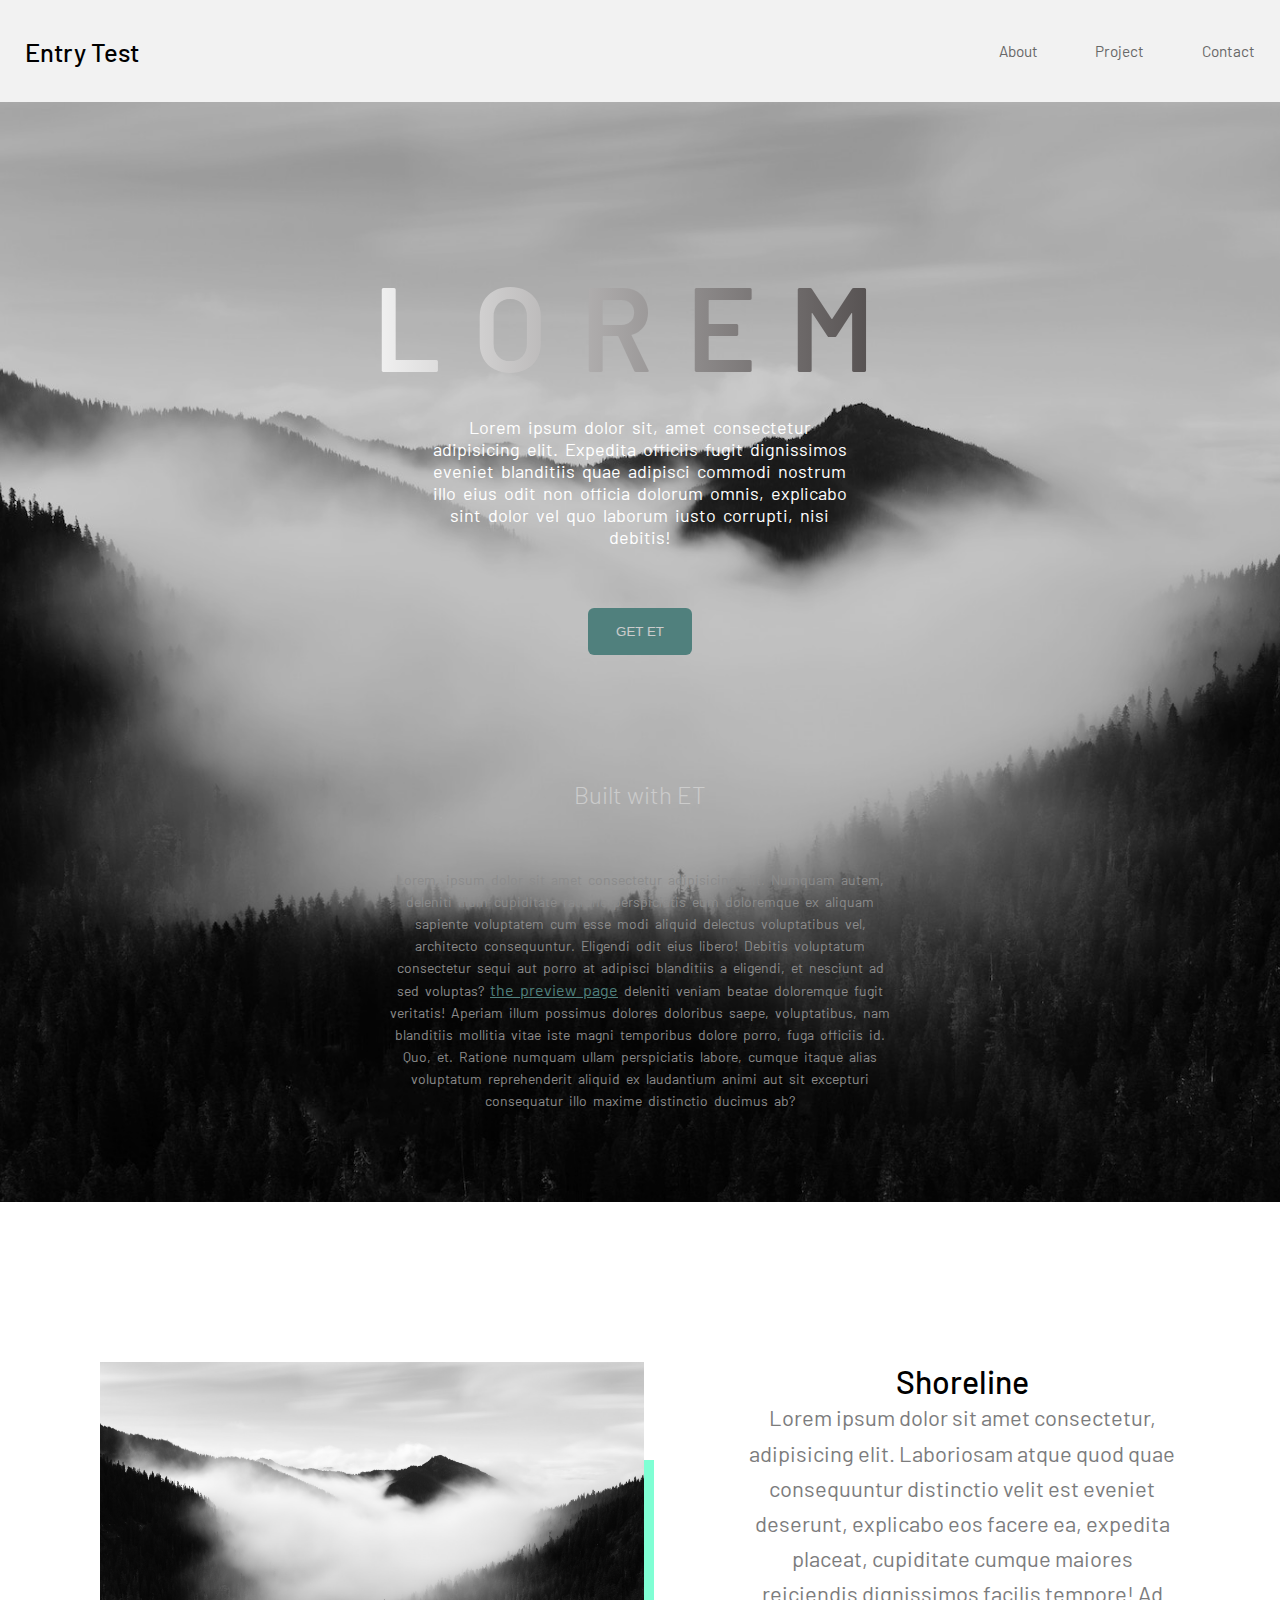
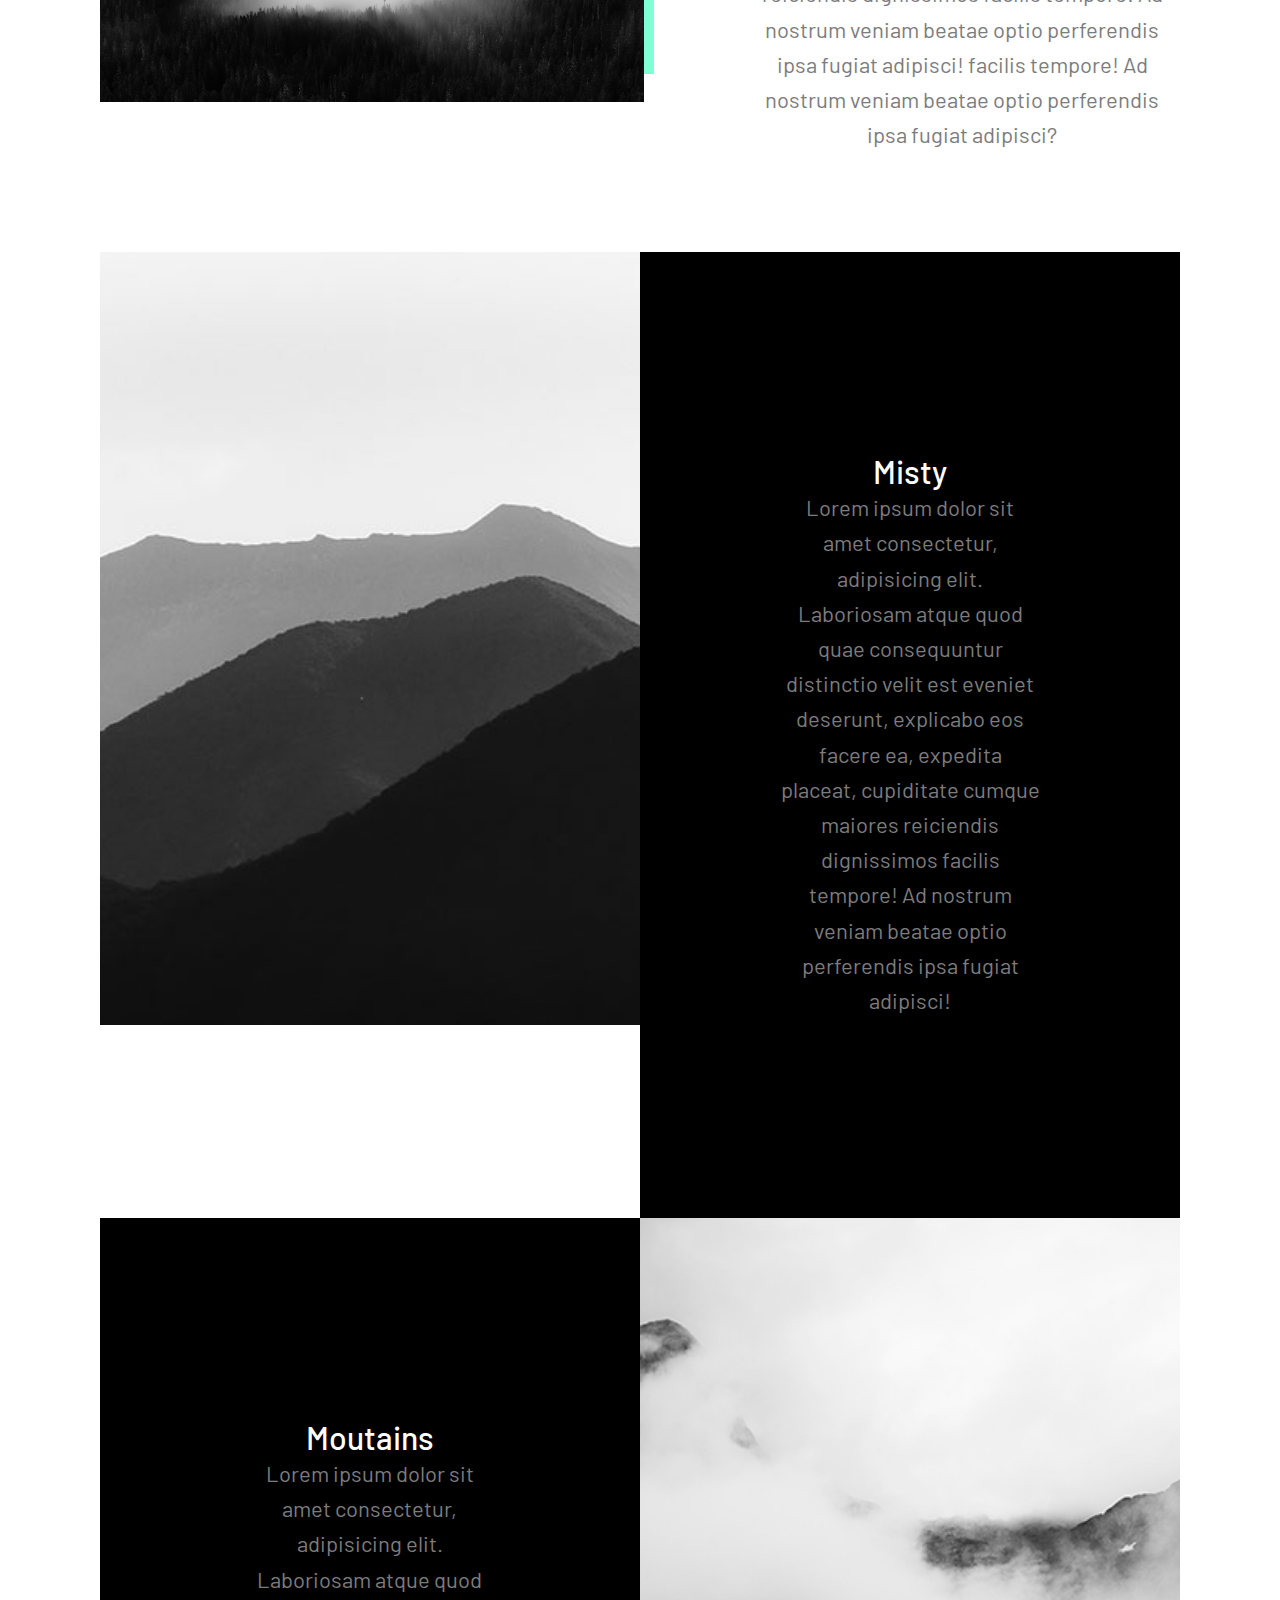
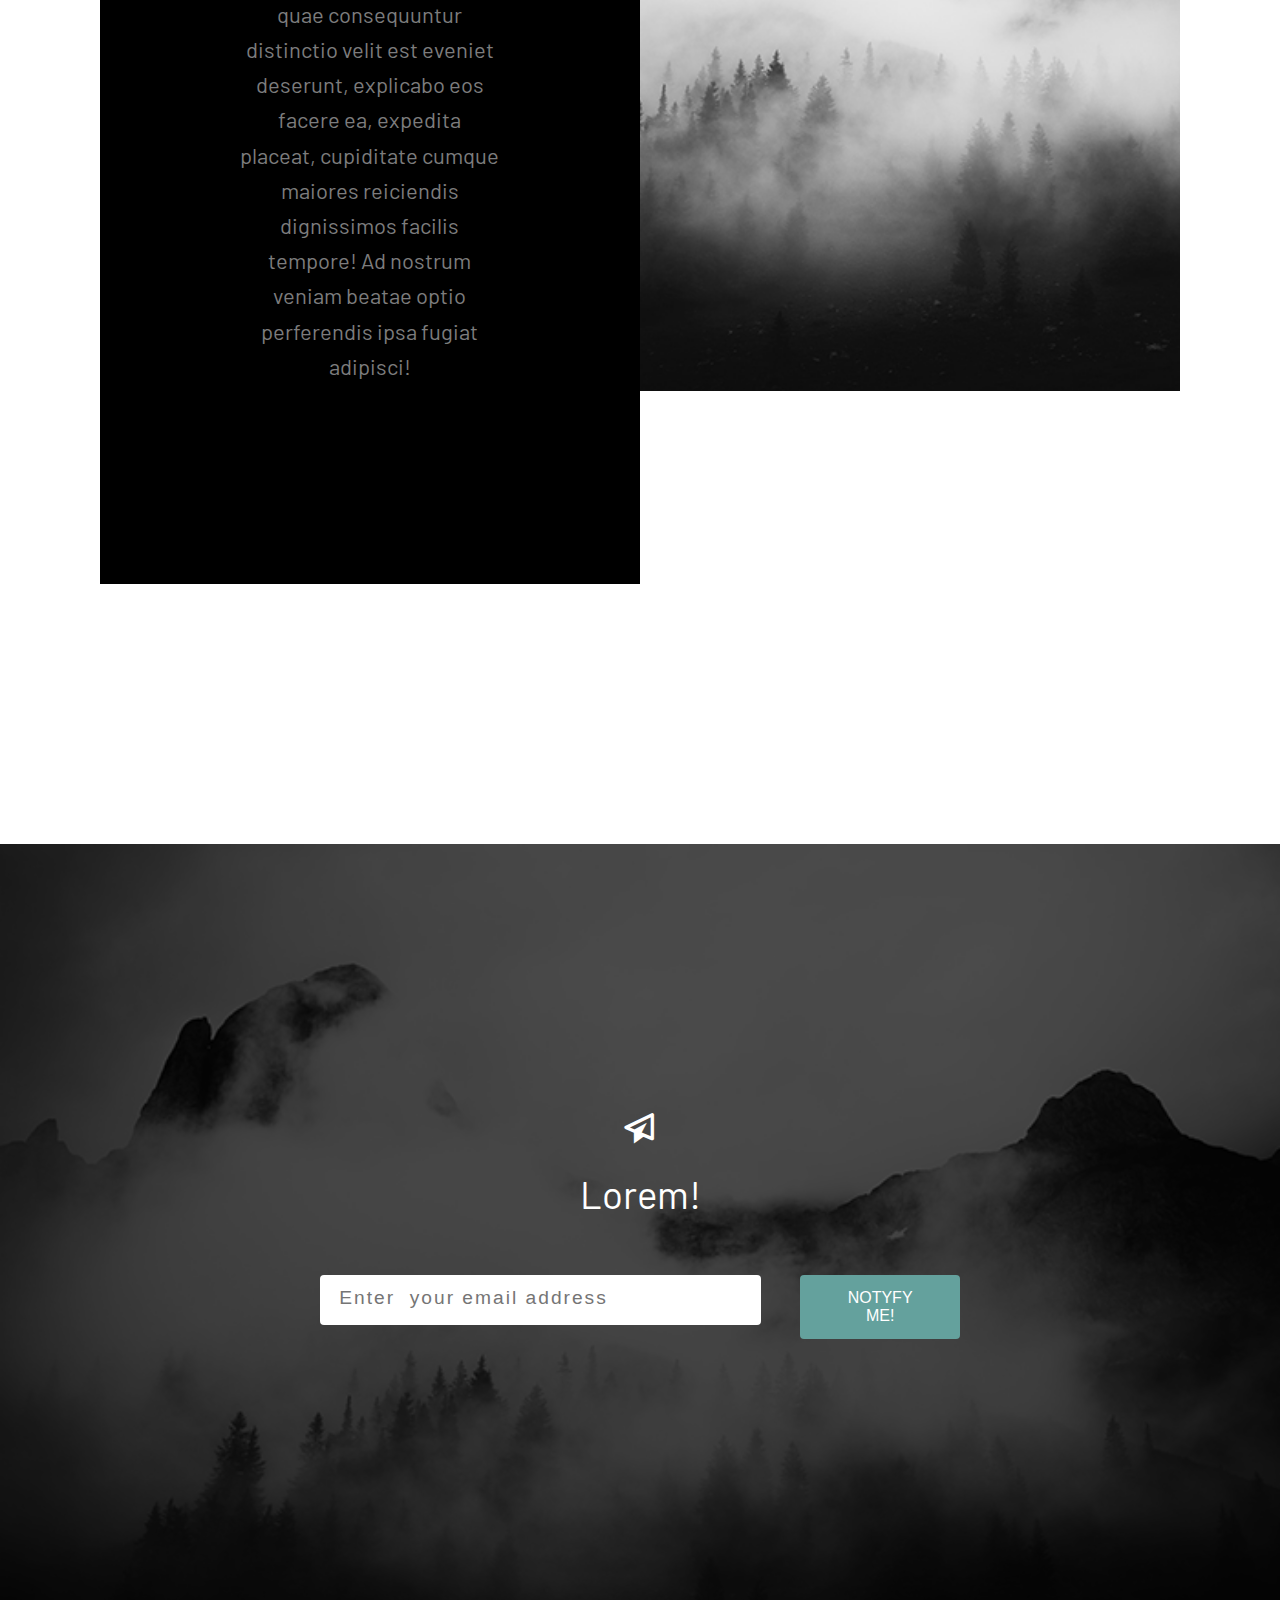
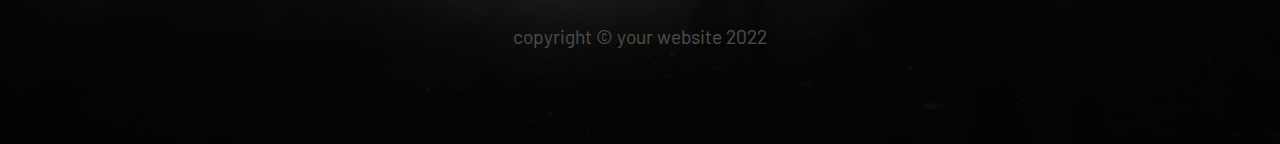
==== bai1cssfpt/index.html @ bcbd1d66 "test" ====
<!DOCTYPE html>
<html lang="en">

<head>
  <meta charset="UTF-8" />
  <meta http-equiv="X-UA-Compatible" content="IE=edge" />
  <meta name="viewport" content="width=device-width, initial-scale=1.0" />
  <link href='https://unpkg.com/boxicons@2.1.4/css/boxicons.min.css' rel='stylesheet'>
  <link rel="stylesheet" href="./assets/css/style.css" />
  <link rel="stylesheet"
    href="https://cdnjs.cloudflare.com/ajax/libs/font-awesome/6.3.0/css/all.min.css"
    integrity="sha512-SzlrxWUlpfuzQ+pcUCosxcglQRNAq/DZjVsC0lE40xsADsfeQoEypE+enwcOiGjk/bSuGGKHEyjSoQ1zVisanQ=="
    crossorigin="anonymous" referrerpolicy="no-referrer" />
  <title>bt1</title>
</head>

<body>
  <div class="wrapper">
    <header class="header">
      <div class="container header-content">
        <h3 class="logo">Entry Test</h3>
        <ul class="menu">
          <li class="menu-item">
            <a href="#about" class="menu-link">About</a>
          </li>
          <li class="menu-item">
            <a href="#Project" class="menu-link">Project</a>
          </li>
          <li class="menu-item">
            <a href="#contact" class="menu-link">Contact</a>
          </li>
        </ul>
        <div class="icon-menu">
          Menu
          <i class="fa-solid fa-bars"></i>
        </div>
        <div class="close">X</div>
      </div>
    </header>
    <div class="hero" id="about">
      <div class="hero-content">
        <div class="hero-middle">
          <h1 class="hero-heading">LOREM</h1>
          <p class="hero-para">Lorem ipsum dolor sit, amet consectetur adipisicing
            elit. Expedita officiis fugit dignissimos eveniet blanditiis quae
            adipisci commodi nostrum illo eius odit non officia dolorum omnis,
            explicabo sint dolor vel quo laborum iusto corrupti, nisi debitis!</p>
          <button>GET ET</button>

          <div class="hero-footer">
            <h2>Built with ET</h2>
            <p>Lorem, ipsum dolor sit amet consectetur adipisicing elit. Numquam autem,
              deleniti illum cupiditate ratione perspiciatis eum doloremque ex aliquam
              sapiente voluptatem cum esse modi aliquid delectus voluptatibus vel,
              architecto consequuntur. Eligendi odit eius libero! Debitis voluptatum
              consectetur sequi aut porro at adipisci blanditiis a eligendi, et
              nesciunt ad sed voluptas? <a h class="para-special">the preview page</a> deleniti veniam beatae doloremque fugit
              veritatis! Aperiam illum possimus dolores doloribus saepe, voluptatibus,
              nam blanditiis mollitia vitae iste magni temporibus dolore porro, fuga
              officiis id. Quo, et. Ratione numquam ullam perspiciatis labore, cumque
              itaque alias voluptatum reprehenderit aliquid ex laudantium animi aut
              sit excepturi consequatur illo maxime distinctio ducimus ab?</p>
          </div>
        </div>
        
      </div>
    </div>

    <!-- about -->
    <section class="about" id="about">
      <div class="container">
        <div class="about-top">
          <h1>LOREM</h1>
          <p>
            Lorem ipsum dolor sit amet consectetur adipisicing elit. At
            consequatur fugit eaque sunt, dolorem eveniet blanditiis
            accusantium vel eum laboriosam suscipit quibusdam, ad officia
            cumque porro omnis possimus totam architecto!
          </p>
          <a class="btn" href="#">GET ET</a>
        </div>
        <div class="about-bottom">
          <h1>Built with ET</h1>
          <p>
            Lorem, ipsum dolor sit amet consectetur adipisicing elit. Saepe,
            nam. Fugiat odio autem commodi provident sint repudiandae,
            perferendis ad! Laborum cum provident sequi ducimus doloremque
            aliquid repellendus animi illo amet?
            <a href="#">the preview page</a> Lorem ipsum dolor sit, amet
            consectetur adipisicing elit. Tempore saepe dicta, libero
            voluptatum mollitia ex. Fuga impedit sequi ullam! Sapiente alias
            sit tempora molestiae et. Doloremque commodi suscipit vel
            tenetur.
          </p>
        </div>
      </div>
    </section>
    <main>
      <!-- project -->
      <section class="project" id="Project">
        <div class="container">
          <div class="project-content">
            <div class="item-img">
              <img src="./assets/img/bg-signup.jpg" alt="">
            </div>
            <div class="describe">
              <h2 class="shoreline-heading">Shoreline</h2>
              <p>
                Lorem ipsum dolor sit amet consectetur adipisicing elit.
                Impedit tempore, perferendis voluptas beatae necessitatibus
                quo placeat vero, fuga nisi incidunt provident corporis
                aperiam adipisci officiis possimus dolore iusto aspernatur
                exercitationem?.
              </p>
            </div>
          </div>

          <div class="project-content">
            <div class="item-img">
              <img src="./assets/img/bg-signup.jpg" alt="">
            </div>
            <div class="describe">
              <h2>Misty</h2>
              <p>
                Lorem ipsum dolor sit amet consectetur adipisicing elit.
                Impedit tempore, perferendis voluptas beatae necessitatibus
                quo placeat vero, fuga nisi incidunt provident corporis
                aperiam adipisci officiis possimus dolore iusto aspernatur
                exercitationem?.
              </p>
            </div>
          </div>
          <div class="project-content">
            <div class="item-img">
              <img src="./assets/img/bg-signup.jpg" alt="">
            </div>
            <div class="describe">
              <h2>Misty</h2>
              <p>
                Lorem ipsum dolor sit amet consectetur adipisicing elit.
                Impedit tempore, perferendis voluptas beatae necessitatibus
                quo placeat vero, fuga nisi incidunt provident corporis
                aperiam adipisci officiis possimus dolore iusto aspernatur
                exercitationem?.
              </p>
            </div>
          </div>
        </div>
      </section>
    </main>

    <div class="mountains" id="Project">
      <div class="mountains-item">
        <div class="mountains-img-1st">
          <img src="./assets/img/bg-masthead.jpg" alt="">
        </div>
        <div class="mountains-content-1st">
          <h3 class="mountains-title">Shoreline</h3>
          <p class="mountains-desc">
            Lorem ipsum dolor sit amet consectetur, adipisicing elit. Laboriosam atque quod quae
            consequuntur distinctio velit est eveniet deserunt, explicabo eos facere ea, expedita
            placeat, cupiditate cumque maiores reiciendis dignissimos facilis tempore! Ad nostrum
            veniam beatae optio perferendis ipsa fugiat adipisci!
            facilis tempore! Ad nostrum veniam beatae optio perferendis ipsa fugiat adipisci?
          </p>
        </div>
      </div>
      <div class="mountains-item">
        <div class="mountains-img-2nd">
          <img src="./assets/img/demo-image-01.jpg" alt="">
        </div>
        <div class="mountains-content-2nd">
          <h3 class="mountains-title">Misty</h3>
          <p class="mountains-desc">
            Lorem ipsum dolor sit amet consectetur, adipisicing elit. Laboriosam atque quod quae
            consequuntur distinctio velit est eveniet deserunt, explicabo eos facere ea, expedita
            placeat, cupiditate cumque maiores reiciendis dignissimos facilis tempore! Ad nostrum
            veniam beatae optio perferendis ipsa fugiat adipisci!
          </p>
        </div>
      </div>
      <div class="mountains-item special">
        <div class="mountains-img-3rd">
          <img src="./assets/img/demo-image-02.jpg" alt="">
        </div>
        <div class="mountains-content-3rd">
          <h3 class="mountains-title">Moutains</h3>
          <p class="mountains-desc">
            Lorem ipsum dolor sit amet consectetur, adipisicing elit. Laboriosam atque quod quae
            consequuntur distinctio velit est eveniet deserunt, explicabo eos facere ea, expedita
            placeat, cupiditate cumque maiores reiciendis dignissimos facilis tempore! Ad nostrum
            veniam beatae optio perferendis ipsa fugiat adipisci!
          </p>
        </div>
      </div>
    </div>

    <footer class="footer" id="contact">
      <div class="container">
        <div class="footer-content">
          <div class="footer-logo">
            <i class='bx bx-paper-plane'></i>
            <p>Lorem!</p>
          </div>
          <form>
           <div class="form-item">
            <input type="email" class="form-control" placeholder="Enter  your email address">
            <button class="btn-ft">NOTYFY ME!</button>
           </div>
          </form>

        </div>
        <p class="footer-bottom">
          copyright &copy; your website 2022
        </p>
      </div>
    </footer>
   
  </div>
</body>
<script>
  const menu = document.querySelector('.menu');
  const close = document.querySelector('.close');
  const icon = document.querySelector('.fa-solid');
  const isShow = false;


  icon.addEventListener('click', (e) => {
    if (icon.classList.value === 'fa-solid fa-bars') {
      close.classList.add('block');
      menu.classList.add('menu-show');
    }
  })

  close.addEventListener('click', () => {
    close.classList.remove('block');
    menu.classList.remove('menu-show');
  })
</script>

</html>
---- bai1cssfpt/assets/css/style.css ----
@import url("https://fonts.googleapis.com/css2?family=Barlow:wght@400;500;600;700&display=swap");
* {
  margin: 0;
  padding: 0;
  box-sizing: border-box;
}

:root {
  --primary-color: #686868;
  --second-color: #aeaeae;
  --third-color: #64a19d;
  --four-color: #888888;
  --five-color: #212529;
  --six-color: #7c7c7d;
}

img {
  width: 100%;
  display: block;
}

ul {
  list-style: none;
}

a {
  text-decoration: none;
}

body {
  font-family: "Barlow", sans-serif;
  font-size: 14px;
}

html {
  font-size: 62.5%;
  scroll-behavior: smooth;
}

.container {
  max-width: 1666px;
  margin: 0 auto;
  padding: 0 15px;
  height: inherit;
}

.wrapper {
  max-width: 2128px;
  margin: 0 auto;
  overflow: hidden;
}

/* header */

.header {
  height: 17.7rem;
  background-color: #f2f2f2;
}

.header-content {
  height: inherit;
  display: flex;
  justify-content: space-between;
  align-items: center;
}

.header-content .logo {
  font-size: 4rem;
  color: #000;
  font-weight: 500;
}

.menu {
  display: flex;
  gap: 0 9rem;
}

.menu .menu-item a {
  color: var(--primary-color);
  font-size: 2.4rem;
  cursor: pointer;
}

/* about */

.about {
  background: url(../img/bg-masthead.jpg) no-repeat top center/ cover;
  width: 100%;
  padding-bottom: 110%;
  position: relative;
}

.about::before {
  content: "";
  position: absolute;
  inset: 0;
  background-color: rgba(0, 0, 0, 0.7);
}

.about .about-top {
  width: 95rem;
  position: absolute;
  top: 32rem;
  left: 50%;
  transform: translateX(-50%);
}

.about-top h1 {
  font-size: 12rem;
  letter-spacing: 20px;
  font-weight: 550;
  text-align: center;
  background: linear-gradient(to right, #f2f2f2, #4b4646);
  -webkit-background-clip: text;
  color: transparent;
  padding-bottom: 3rem;
}

.about-top p {
  font-size: 3rem;
  color: var(--second-color);
  text-align: justify;
  line-height: 1.6;
  padding-bottom: 10rem;
}

.btn {
  background-color: var(--third-color);
  color: #fff;
  display: inline-block;
  font-size: 2.5rem;
  padding: 3rem 5rem;
  position: relative;
  left: 50%;
  transform: translateX(-50%);
  border-radius: 4px;
  transition: all 0.4 ease;
}

.btn:hover {
  background-color: #fff;
  color: var(--third-color);
}

.about-bottom {
  position: absolute;
  bottom: 16.4rem;
  width: 95rem;
  left: 50%;
  transform: translateX(-50%);
}

.about-bottom h1 {
  font-size: 6rem;
  font-weight: 300;
  color: #fff;
  text-align: center;
  word-spacing: 4px;
  padding-bottom: 5.2rem;
}

.about-bottom p {
  color: var(--four-color);
  font-size: 2.5rem;
  line-height: 1.6;
  text-align: justify;
}

.about-bottom p a {
  color: var(--third-color);
  text-decoration: underline;
}

/* project */

.project {
  padding-top: 30rem;
  padding-bottom: 30rem;
}

.project-content {
  display: flex;
  align-items: center;
}

.project-content:first-child {
  padding-bottom: 9rem;
}

.project-content .illustration {
  width: 60%;
  background: url(../img/bg-masthead.jpg) no-repeat top center/ cover;
  padding-bottom: 30.7%;
  position: relative;
}
.project-content:nth-child(2) .illustration,
.project-content:nth-child(3) .illustration {
  width: 50%;
}

.project-content:nth-child(2) .illustration {
  background: url(../img/demo-image-01.jpg) no-repeat top center/ cover;
}

.project-content:nth-child(3) .illustration {
  background: url(../img/demo-image-02.jpg) no-repeat top center/ cover;
}

.project-content:first-child .illustration::after {
  content: "";
  position: absolute;
  right: -1rem;
  bottom: 15%;
  width: 1rem;
  height: 70%;
  background-color: var(--third-color);
}

.project-content .describe {
  width: 40%;
  padding: 0 7rem;
}
.project-content:nth-child(2) {
  padding-bottom: 11.5rem;
}

.project-content:nth-child(2) .describe,
.project-content:nth-child(3) .describe {
  width: 50%;
  padding: 0;
  position: relative;
}

.project-content:nth-child(2) .describe::before,
.project-content:nth-child(3) .describe::before {
  content: "";
  position: absolute;
  width: 100%;
  height: 62rem;
  background-color: #000;
  z-index: -1;
  top: -7.5rem;
}

.project-content .describe h2 {
  color: var(--five-color);
  font-weight: 400;
  font-size: 4rem;
  text-align: center;
  letter-spacing: 1px;
  padding-bottom: 1.9rem;
}

.project-content:nth-child(2) .describe h2,
.project-content:nth-child(3) .describe h2 {
  color: #fff;
}

.project-content .describe p {
  color: var(--six-color);
  text-align: center;
  font-size: 3rem;
  line-height: 1.6;
}

.project-content:nth-child(2) .describe p,
.project-content:nth-child(3) .describe p {
  padding: 0 10rem;
}

@media screen and (max-width: 1920px) {
  html {
    font-size: 40%;
  }

  .container {
    max-width: 1260px;
    margin: 0 auto;
    padding: 0 15px;
  }

  /* header */

  .header {
    height: 16rem;
  }

  /* content */
  .project-content:nth-child(2) .describe::before,
  .project-content:nth-child(3) .describe::before {
    top: -14.2rem;
    height: 68rem;
  }

  .project-content:nth-child(2) {
    padding-bottom: 9rem;
  }

  /* footer */
}
.footer {
  background: url(../img/demo-image-02.jpg) no-repeat top center/ cover;
  width: 100%;
  height: 900px;
  position: relative;
}

.footer::after {
  content: "";
  position: absolute;
  inset: 0;
  background-color: rgba(0, 0, 0, 0.7);
}
.footer-content {
  position: absolute;
  top: 30.6rem;
  left: 50%;
  transform: translateX(-50%);
  z-index: 1;
  margin-top: 200px;
}
.footer-logo {
  text-align: center;
  padding-bottom: 9rem;
}

.footer-logo i {
  font-size: 6rem;
  color: #fff;
}
.footer-logo p {
  color: #fff;
  font-size: 6rem;
  padding-top: 3.8rem;
}

.form-item {
  display: flex;
  gap: 0 3rem;
}

.btn-ft {
  border: none;
  outline: none;
  background-color: var(--third-color);
  color: #fff;
  display: inline-block;
  font-size: 2.5rem;
  padding: 2.2rem 5rem;
  border-radius: 4px;
  transition: all 0.4 ease;
}

.btn-ft:hover {
  background-color: #fff;
  color: var(--third-color);
  cursor: pointer;
}

.form-control {
  width: 70rem;
  padding-left: 3rem;
  border-radius: 4px;
}

.form-control::placeholder {
  font-size: 3rem;
  letter-spacing: 2px;
}

.footer-bottom {
  position: absolute;
  bottom: 15rem;
  color: #fff;
  left: 50%;
  transform: translatex(-50%);
  font-size: 3rem;
}

@media screen and (max-width: 1280px) {
  .project-content:nth-child(2) .describe::before,
  .project-content:nth-child(3) .describe::before {
    top: -11.5rem;
  }

  .project-content:nth-child(2) {
    padding-bottom: 13rem;
  }
}

@media screen and (max-width: 1024px) {
  .project-content:nth-child(2) .describe::before,
  .project-content:nth-child(3) .describe::before {
    top: -3.5rem;
    height: 58rem;
  }
  .project-content:nth-child(2) {
    padding-bottom: 10rem;
  }
}

@media screen and (min-width: 769px) {
  .close,
  .icon-menu {
    display: none;
  }
}

@media screen and (max-width: 768px) {
  .header-content {
    position: relative;
    transition: all 0.3s ease-in-out;
  }

  .icon-menu {
    border: 1px solid var(--third-color);
    border-radius: 6px;
    padding: 12px;
    color: var(--third-color);
  }

  .menu {
    display: block;
    overflow: hidden;
    position: absolute;
    background: #000;
    width: 100%;
    height: 70vh;
    top: -800px;
    right: 0;
    z-index: 999;
    text-align: center;
    transition: all 0.3s ease-in-out;
  }

  .menu-show {
    top: 0;
    display: block;
    overflow: visible;
    transition: all 0.3s ease-in-out;
  }

  .about-top h1 {
    font-size: 50px;
  }

  .about-top p {
    max-width: 60%;
    margin: 0 auto;
    text-align: center;
  }

  .header-content .active {
    top: 0;
  }

  .close {
    position: absolute;
    top: 20px;
    right: 30px;
    display: none;
    z-index: 9999;
    color: white;
  }

  .header-content .menu li {
    margin-top: 40px;
    padding: 20px 0;
    font-size: 30px;
  }

  .menu .menu-item a {
    color: white;
  }

  .about {
    background: url(../img/bg-masthead.jpg) no-repeat top center/ cover;
    width: 100%;
    height: 1600px;
    position: relative;
  }

  .container {
    max-width: 769px;
  }

  .item-img {
    width: 100%;
    height: 203px;
  }

  .project-content .describe {
    padding: 0 10px;
  }

  img {
    display: block;
    height: 100%;
    width: 100%;
    object-fit: cover;
  }

  .about-bottom p {
    max-width: 50%;
    margin: 0 auto;
    text-align: center;
  }

  .about-bottom h1 {
    font-size: 26px;
  }

  .btn {
    padding: 3rem 8rem;
    font-size: 3rem;
  }

  .project-content {
    display: block;
    padding: 0 8px;
  }

  .shoreline-heading {
    margin-top: 30px;
  }
  .project-content .describe {
    width: 100%;
  }
  .project-content:nth-child(2) .describe,
  .project-content:nth-child(3) .describe {
    width: 100%;
    padding-top: 20px;
  }

  .project-content:nth-child(2) .describe::before,
  .project-content:nth-child(3) .describe::before {
    top: 0;
  }

  .project-content:nth-child(3) .describe::before {
    margin-bottom: 20px;
  }

  .project-content:nth-child(2) .illustration,
  .project-content:nth-child(3) .illustration {
    padding-bottom: 60%;
    width: 100%;
  }

  .project-content:nth-child(2) .describe p,
  .project-content:nth-child(3) .describe p {
    padding: 0 10px;
  }

  .project-content:nth-child(3) .illustration {
    margin-top: 30px;
  }

  .project {
    padding-top: 10rem;
  }

  .project-content {
    margin-top: 100px;
  }

  /* footer */

  .footer-content {
    top: 10rem;
  }
}

.hero {
  height: 100%;
}

.hero-content {
  height: 100%;
}

.hero-middle {
  background: url("../img/bg-masthead.jpg") no-repeat center center/ cover;
  position: relative;
  display: flex;
  align-items: center;
  flex-direction: column;
  text-align: center;
  padding-top: 150px;
  height: 1100px;

}

.hero-heading {
  font-size: 120px;
  line-height: 1.2;
  letter-spacing: 32px;
  font-weight: 600;
  text-align: center;
  background: linear-gradient(to right, #f2f2f2, #4b4646);
  -webkit-background-clip: text;
  color: transparent;
  z-index: 1;
}

.hero-para {
  font-size: 18px;
  letter-spacing: normal;
  word-spacing: 3px;
  padding: 20px 0 60px;
  max-width: 33%;
  color:#fff;
  z-index: 1;
}
.hero-middle::before {
  content: "";
  position: absolute;
  inset: 0;
  background-color: rgba(0, 0, 0, 0.2);
  z-index: 1;
}

button {
  padding: 16px 28px;
  background: var(--third-color);
  color: white;
  border-radius: 6px;
  border: none;
}

.hero-footer h2 {
  font-size: 24px;
  font-weight: 350;
}

.hero-footer {

 position: absolute;
 bottom: 60px;
  color: white;
  
  display: flex;
  flex-direction: column;
  align-items: center;
  justify-content: center;
}
.hero-footer a {
  text-decoration:underline
}

.hero-footer p {
  margin-top: 60px;
  max-width: 40%;
  word-spacing: 3px;
  line-height: 22px;
  text-align: center;
  padding-bottom: 30px;
  color: var(--second-color);
}

.para-special {
  font-size: 16px;
  color: var(--third-color);
}

img {
  display: block;
  width: 100%;
  height: auto;
  object-fit: cover;
}

.mountains {
  padding: 160px 100px;
  display: flex;
  align-items: center;
  flex-direction: column;
  gap: 100px 0;
}

.mountains-item {
  display: flex;
  justify-content: space-between;
}

.mountains-img-1st {
  width: 50.3333%;
  position: relative;
}

.mountains-img-1st::after {
  content: "";
  position: absolute;
  top: 25%;
  right: -10px;
  width: 10px;
  height: 55%;
  background-color: aquamarine;
}

.mountains-content-1st {
  width: 40.3333%;
  text-align: center;
  align-self: center;
}

.mountains-title {
  font-size: 32px;
  font-weight: 500;
}

.mountains-desc {
  line-height: 1.6;
  font-size: 22px;
  color: var(--six-color);
}

.mountains-img-2nd,
.mountains-img-3rd {
  width: 50.01%;
}

.mountains-img-2nd img,.mountains-img-3rd img {
  height:80%;
}

/* .mountains-content-2nd {
  height:
} */

.mountains-content-2nd,
.mountains-content-3rd {
  align-self: baseline;
  width: 50%;
  height: 100%;
  background-color: #000;
  color: white;
  text-align: center;
  padding: 200px 140px 200px;
}

.special {
  position: relative;
  top: -100px;
  flex-direction: row-reverse;
}

footer {
  width: 100%;
  height: 100%;
  position: relative;
}

.mountains-footer {
  background: url("./assets/img/bg-signup.jpg");
  background-repeat: no-repeat;
  background-size: 100% 100%;
  height: 80vh;
}

.mountains-copy {
  width: 100%;
  display: flex;
  align-items: center;
  justify-content: center;
  height: 20vh;
}

@media screen and (min-width: 770px) {
  main,
  .about {
    display: none;
  }
}

@media screen and (max-width: 769px) {
  .mountains-img-1st::after,
  .mountains,
  .hero {
    display: none;
  }

  .block {
    display: block;
  }
}

footer {
  width: 100%;
  height: 100%;
}

.mountains-footer {
  background: url("../img/bg-signup.jpg");
  background-repeat: no-repeat;
  background-size: 100% 100%;
  height: 80vh;
  display: flex;
  align-items: center;
  justify-content: center;
  flex-direction: column;
  position: relative;
}

span {
  font-size: 32px;
}

.footer-top {
  text-align: center;
  color: white;
}

.footer-email {
  margin-top: 40px;
  display: flex;
  align-items: center;
}

input {
  border-radius: 6px;
  padding: 10px 28px;
  border: none;
  height: 50px;
  width: 400px;
  outline: none;
  margin-right: 20px;
}

.notify {
  text-transform: uppercase;
  position: relative;
  top: 1px;
}

@media screen and (max-width: 768px) {
  input {
    width: 140px;
  }

  .icon {
    font-size: 32px;
  }
}

.icon {
  font-size: 40px;
}

.mountains-copy {
  position: absolute;
  width: 100%;
  display: flex;
  align-items: center;
  justify-content: center;
  height: 20vh;
 font-size: 20px;
  color: #fff;
  bottom: -20px;
  z-index: 1;
  font-weight: 600;
}

.mountains-footer::before {
  content: "";
  position: absolute;
  inset: 0;
  background-color: rgba(255, 255, 255, 0.002);
  z-index: 1;
}

/* footer-content {
  position: absolute;
  top: 30.6rem;
  left: 50%;
  transform: translateX(-50%);
  z-index: 1;
} */


.footer-content {
  top: 10rem;
}


@media screen and (max-width: 428px) {
/* about  */
.about .about-top,
.about-bottom {
  width: 60rem;
}
.project-content {
  padding: 0;
}

.project-content:first-child .illustration {
  margin-bottom: 80px;
}

.project-content .describe,
.project-content:first-child {
  padding: 0;
}

.project-content:nth-child(2) .describe::before,
.project-content:nth-child(3) .describe::before {
  height: 70rem;
}

.footer-content {
  width: calc(100% - 30px);
  margin-bottom: 20px;
}

.footer {
  padding-bottom: 120%;
}



.form-control {
  width: 100%;
  padding: 6rem 5rem;
  margin-bottom: 2rem;
}

.btn-ft {
  width: 100%;
  padding: 1rem 3rem;
  font-size: 14px;
  max-height: 79px;
}
.form-control::placeholder {
  font-size: 18px;
}
.form-item {
  align-items: stretch;
}



.footer-bottom {
  width: 100%;
  text-align: center;
  bottom: 10rem;
}
}
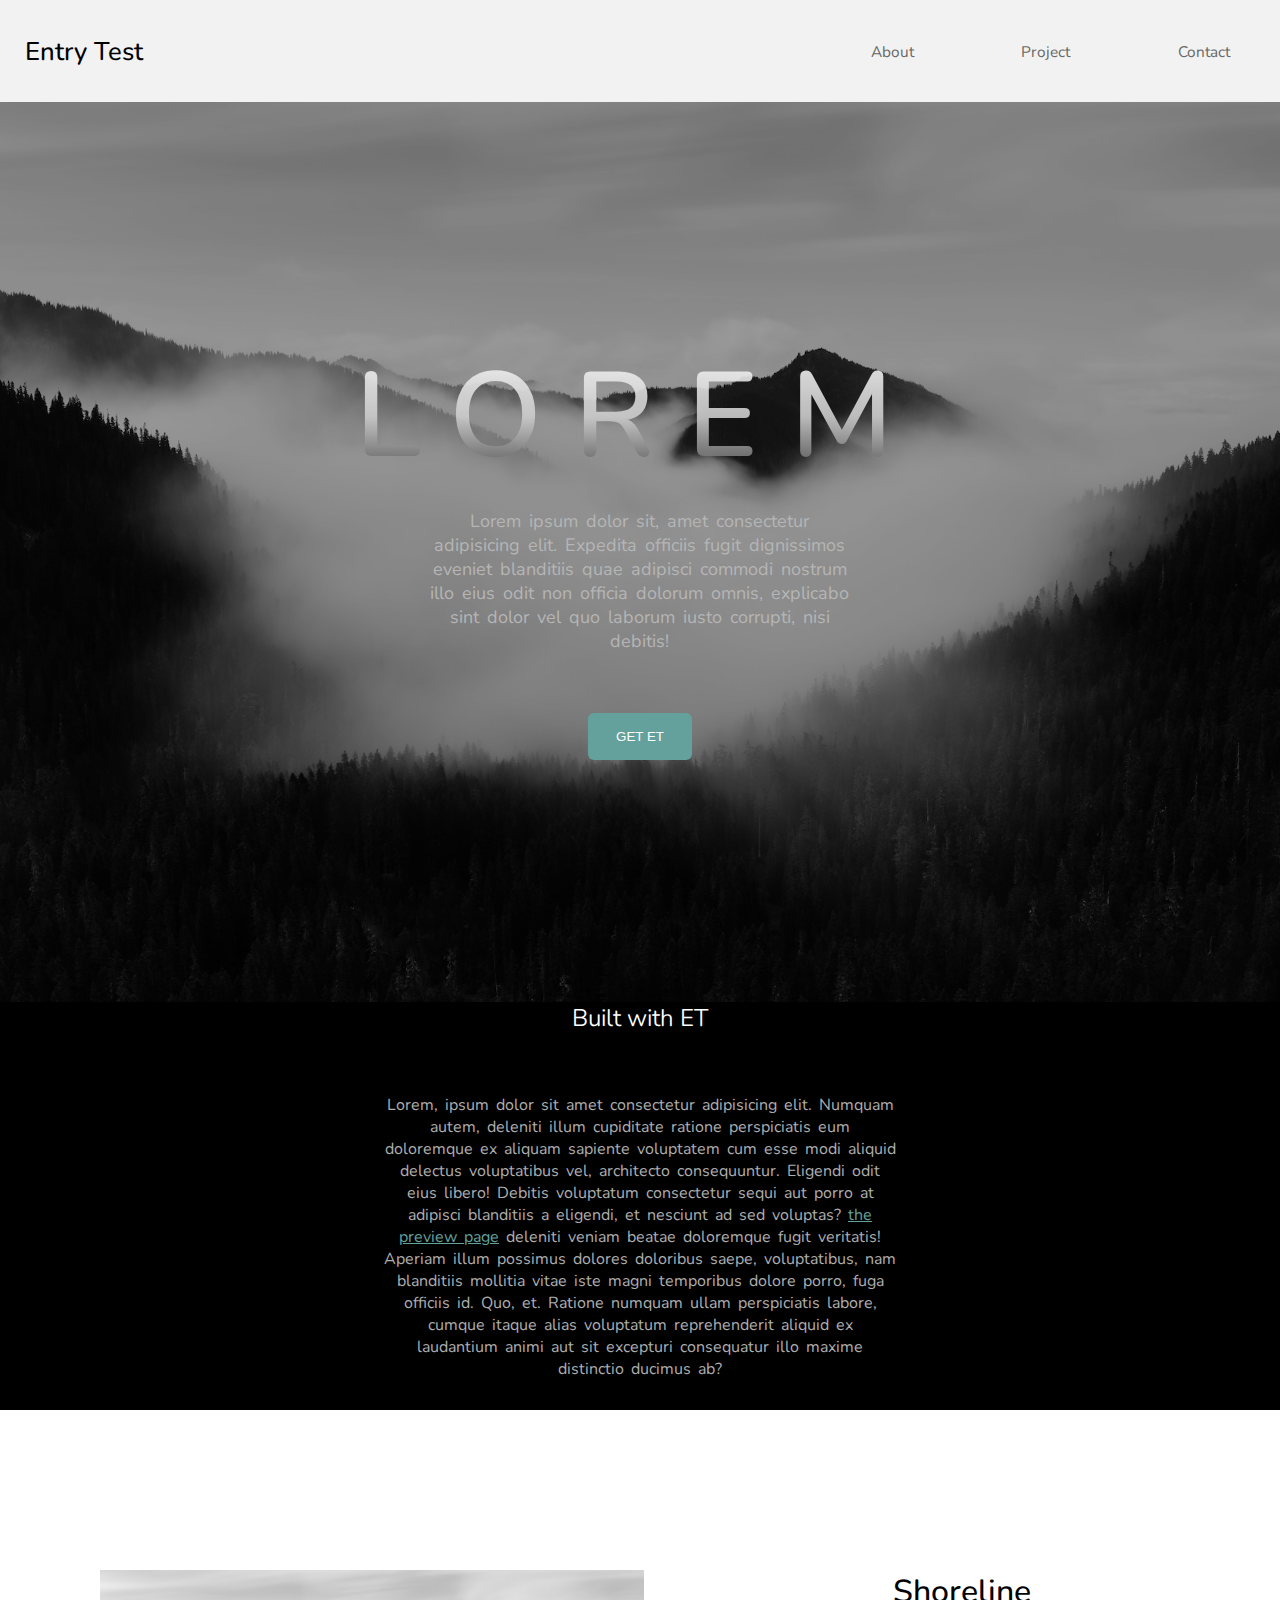
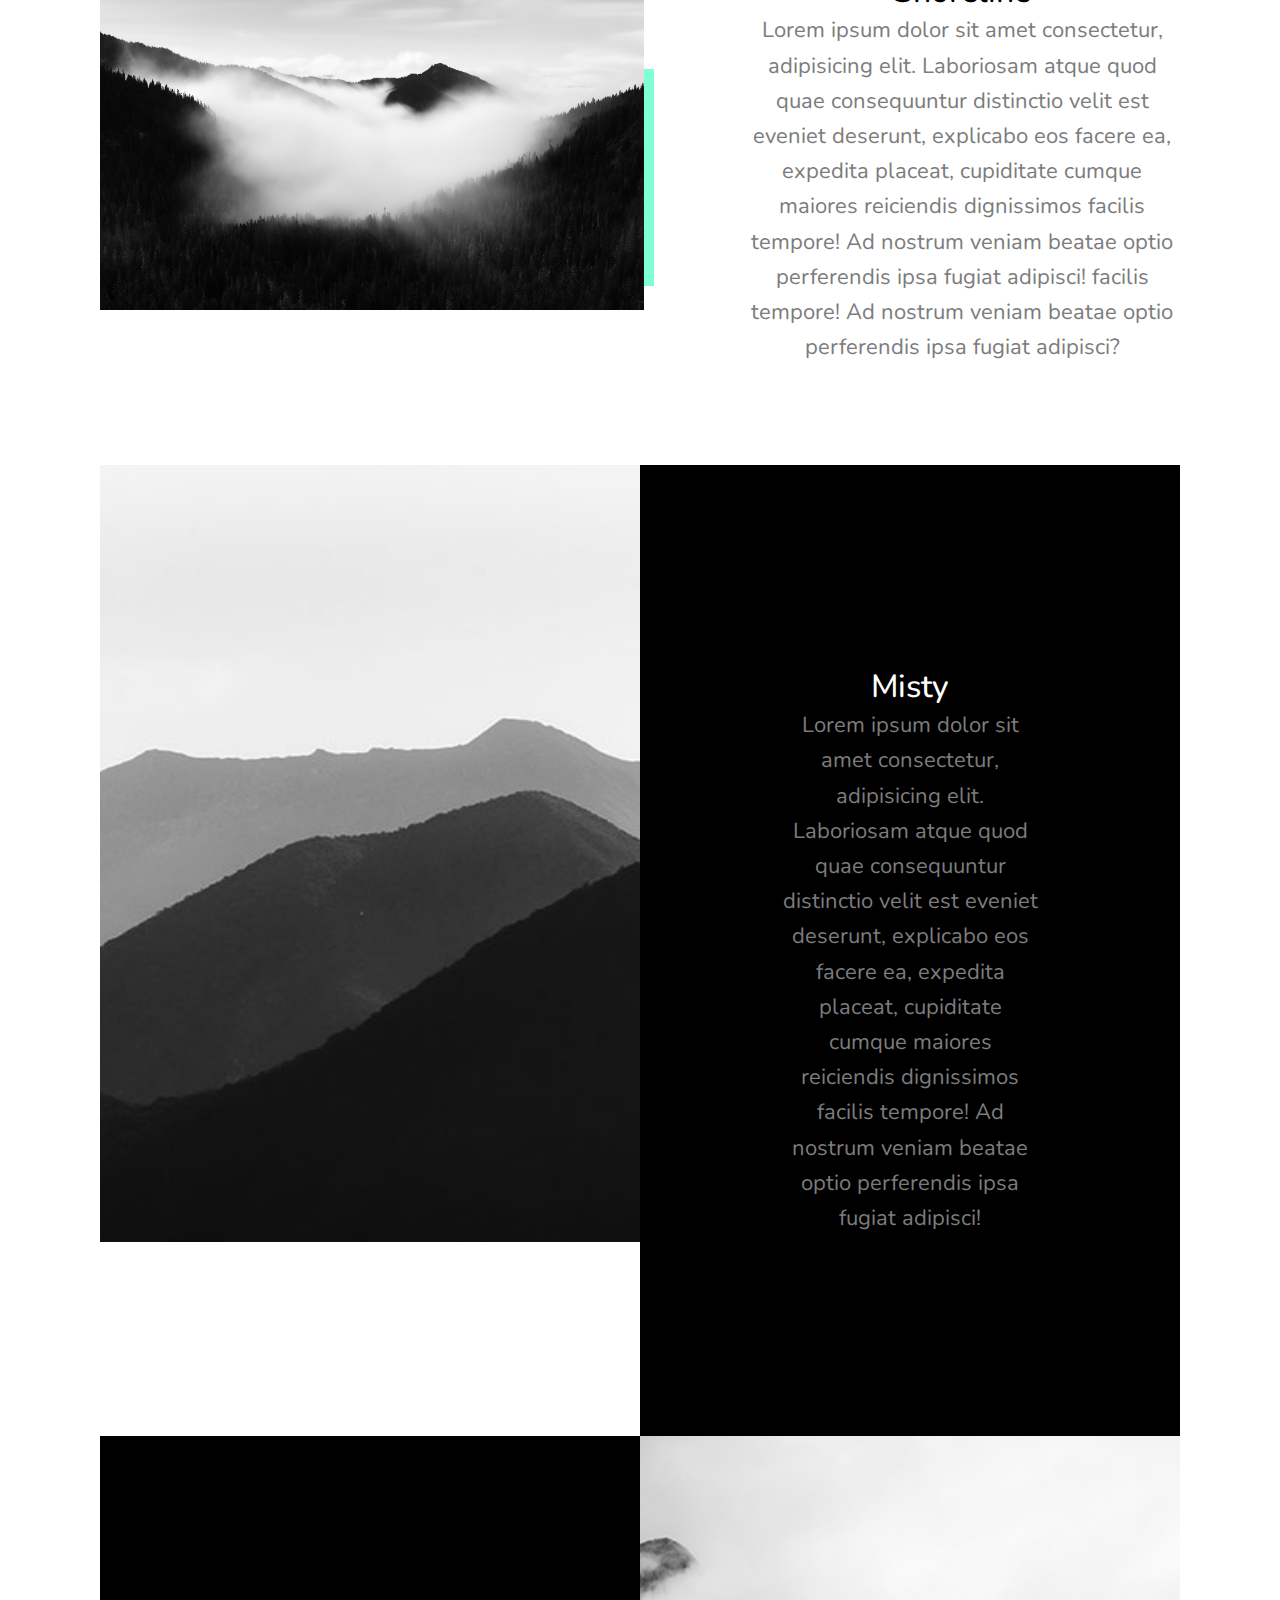
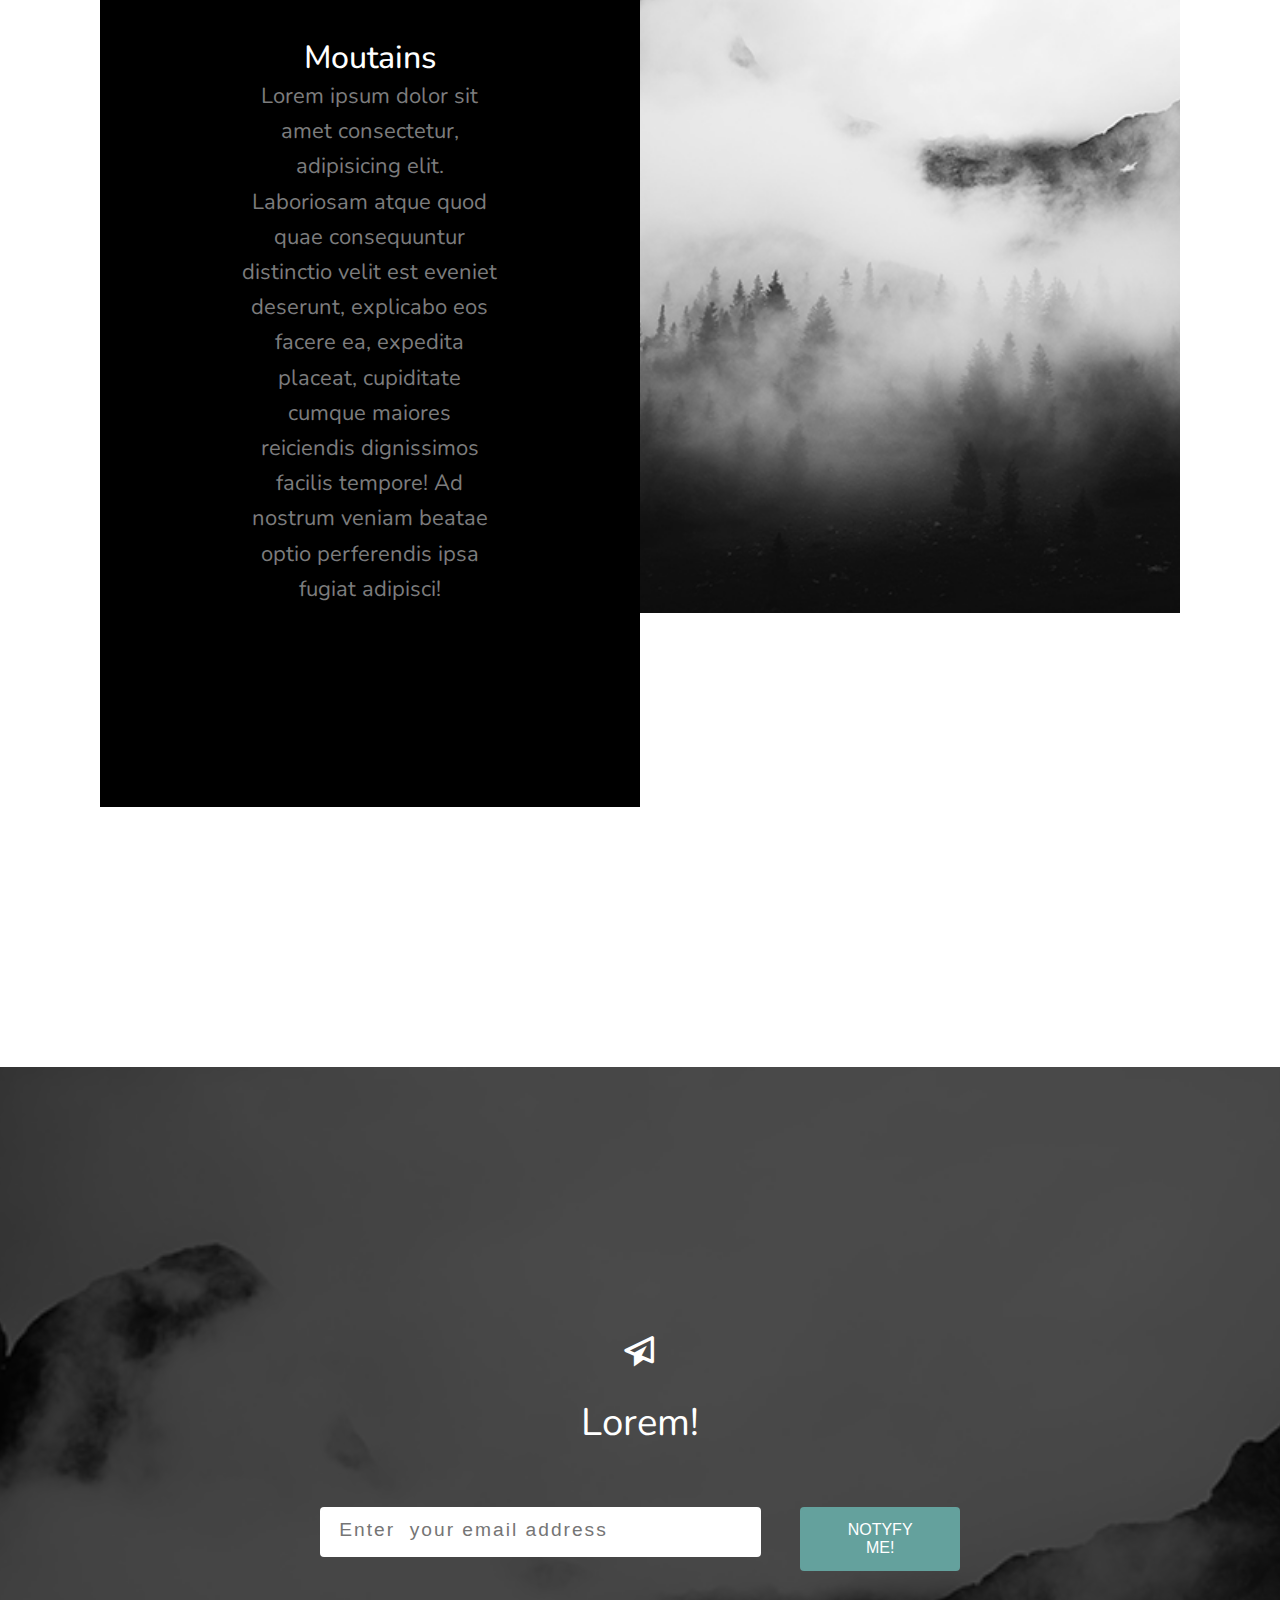
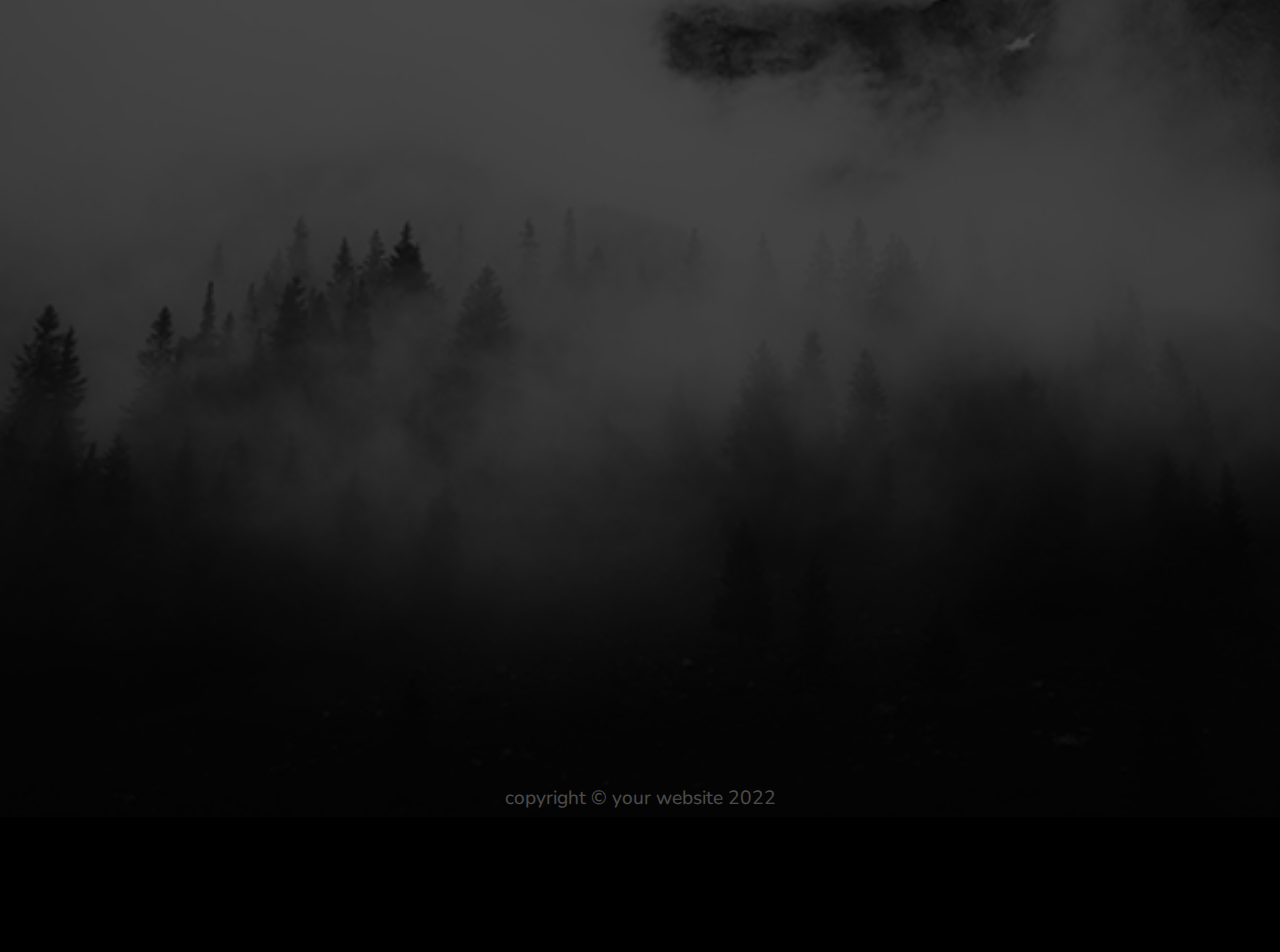
==== commit ed03428c: "test_fpt" ====
--- a/bai1cssfpt/index.html
+++ b/bai1cssfpt/index.html
@@ -7,8 +7,7 @@
   <meta name="viewport" content="width=device-width, initial-scale=1.0" />
   <link href='https://unpkg.com/boxicons@2.1.4/css/boxicons.min.css' rel='stylesheet'>
   <link rel="stylesheet" href="./assets/css/style.css" />
-  <link rel="stylesheet"
-    href="https://cdnjs.cloudflare.com/ajax/libs/font-awesome/6.3.0/css/all.min.css"
+  <link rel="stylesheet" href="https://cdnjs.cloudflare.com/ajax/libs/font-awesome/6.3.0/css/all.min.css"
     integrity="sha512-SzlrxWUlpfuzQ+pcUCosxcglQRNAq/DZjVsC0lE40xsADsfeQoEypE+enwcOiGjk/bSuGGKHEyjSoQ1zVisanQ=="
     crossorigin="anonymous" referrerpolicy="no-referrer" />
   <title>bt1</title>
@@ -46,23 +45,23 @@
             adipisci commodi nostrum illo eius odit non officia dolorum omnis,
             explicabo sint dolor vel quo laborum iusto corrupti, nisi debitis!</p>
           <button>GET ET</button>
-
-          <div class="hero-footer">
-            <h2>Built with ET</h2>
-            <p>Lorem, ipsum dolor sit amet consectetur adipisicing elit. Numquam autem,
-              deleniti illum cupiditate ratione perspiciatis eum doloremque ex aliquam
-              sapiente voluptatem cum esse modi aliquid delectus voluptatibus vel,
-              architecto consequuntur. Eligendi odit eius libero! Debitis voluptatum
-              consectetur sequi aut porro at adipisci blanditiis a eligendi, et
-              nesciunt ad sed voluptas? <a h class="para-special">the preview page</a> deleniti veniam beatae doloremque fugit
-              veritatis! Aperiam illum possimus dolores doloribus saepe, voluptatibus,
-              nam blanditiis mollitia vitae iste magni temporibus dolore porro, fuga
-              officiis id. Quo, et. Ratione numquam ullam perspiciatis labore, cumque
-              itaque alias voluptatum reprehenderit aliquid ex laudantium animi aut
-              sit excepturi consequatur illo maxime distinctio ducimus ab?</p>
-          </div>
         </div>
         
+        <div class="hero-footer">
+          <h2>Built with ET</h2>
+          <p>Lorem, ipsum dolor sit amet consectetur adipisicing elit. Numquam autem,
+            deleniti illum cupiditate ratione perspiciatis eum doloremque ex aliquam
+            sapiente voluptatem cum esse modi aliquid delectus voluptatibus vel,
+            architecto consequuntur. Eligendi odit eius libero! Debitis voluptatum
+            consectetur sequi aut porro at adipisci blanditiis a eligendi, et
+            nesciunt ad sed voluptas? <a h class="para-special">the preview page</a> deleniti veniam beatae doloremque
+            fugit
+            veritatis! Aperiam illum possimus dolores doloribus saepe, voluptatibus,
+            nam blanditiis mollitia vitae iste magni temporibus dolore porro, fuga
+            officiis id. Quo, et. Ratione numquam ullam perspiciatis labore, cumque
+            itaque alias voluptatum reprehenderit aliquid ex laudantium animi aut
+            sit excepturi consequatur illo maxime distinctio ducimus ab?</p>
+        </div>
       </div>
     </div>
 
@@ -195,6 +194,7 @@
       </div>
     </div>
 
+  <div class="footer-total">
     <footer class="footer" id="contact">
       <div class="container">
         <div class="footer-content">
@@ -203,19 +203,25 @@
             <p>Lorem!</p>
           </div>
           <form>
-           <div class="form-item">
-            <input type="email" class="form-control" placeholder="Enter  your email address">
-            <button class="btn-ft">NOTYFY ME!</button>
-           </div>
+            <div class="form-item">
+              <input type="email" class="form-control" placeholder="Enter  your email address">
+              <button class="btn-ft">NOTYFY ME!</button>
+            </div>
           </form>
 
         </div>
-        <p class="footer-bottom">
-          copyright &copy; your website 2022
-        </p>
+        <div class="footer-info">
+          <p class="footer-bottom">
+            copyright &copy; your website 2022
+          </p>
+        </div>
       </div>
     </footer>
-   
+    <div class="footer-background">
+      
+    </div>
+  </div>
+
   </div>
 </body>
 <script>
--- a/bai1cssfpt/assets/css/style.css
+++ b/bai1cssfpt/assets/css/style.css
@@ -1,4 +1,6 @@
-@import url("https://fonts.googleapis.com/css2?family=Barlow:wght@400;500;600;700&display=swap");
+/* @import url("https://fonts.googleapis.com/css2?family=Barlow:wght@400;500;600;700&display=swap"); */
+@import url('https://fonts.googleapis.com/css2?family=Nunito:wght@200;300;400;500;600;700;800&family=Tilt+Neon&display=swap');
+
 * {
   margin: 0;
   padding: 0;
@@ -28,7 +30,7 @@
 }
 
 body {
-  font-family: "Barlow", sans-serif;
+  font-family: 'Nunito', sans-serif;
   font-size: 14px;
 }
 
@@ -80,7 +82,15 @@
   font-size: 2.4rem;
   cursor: pointer;
 }
-
+.menu li a {
+  padding: 10px 25px;
+  transition: 0.2s;
+  border-radius: 50px;
+}
+.menu li a:hover {
+  background-color: black;
+  color: #fff;
+}
 /* about */
 
 .about {
@@ -110,9 +120,13 @@
   letter-spacing: 20px;
   font-weight: 550;
   text-align: center;
-  background: linear-gradient(to right, #f2f2f2, #4b4646);
+  background: -webkit-linear-gradient(#fff,#ccc, #333);
+    -webkit-background-clip: text;
+    -webkit-text-fill-color: transparent;
+    opacity: .8;
+  /* background: linear-gradient(to right, #f2f2f2, #4b4646);
   -webkit-background-clip: text;
-  color: transparent;
+  color: transparent; */
   padding-bottom: 3rem;
 }
 
@@ -144,7 +158,7 @@
 
 .about-bottom {
   position: absolute;
-  bottom: 16.4rem;
+  bottom: 9.4rem;
   width: 95rem;
   left: 50%;
   transform: translateX(-50%);
@@ -162,7 +176,7 @@
 .about-bottom p {
   color: var(--four-color);
   font-size: 2.5rem;
-  line-height: 1.6;
+  /* line-height: 1.6; */
   text-align: justify;
 }
 
@@ -301,7 +315,7 @@
 .footer {
   background: url(../img/demo-image-02.jpg) no-repeat top center/ cover;
   width: 100%;
-  height: 900px;
+  height: 150vh;
   position: relative;
 }
 
@@ -370,7 +384,7 @@
 
 .footer-bottom {
   position: absolute;
-  bottom: 15rem;
+  bottom: 1rem;
   color: #fff;
   left: 50%;
   transform: translatex(-50%);
@@ -445,7 +459,7 @@
   }
 
   .about-top p {
-    max-width: 60%;
+    max-width: 100%;
     margin: 0 auto;
     text-align: center;
   }
@@ -501,7 +515,7 @@
   }
 
   .about-bottom p {
-    max-width: 50%;
+    max-width: 85%;
     margin: 0 auto;
     text-align: center;
   }
@@ -529,7 +543,7 @@
   .project-content:nth-child(2) .describe,
   .project-content:nth-child(3) .describe {
     width: 100%;
-    padding-top: 20px;
+    padding-top: 70px;
   }
 
   .project-content:nth-child(2) .describe::before,
@@ -565,18 +579,17 @@
   }
 
   /* footer */
-
   .footer-content {
     top: 10rem;
   }
 }
 
 .hero {
-  height: 100%;
+  /* height: 100%; */
 }
 
 .hero-content {
-  height: 100%;
+  /* height: 100%; */
 }
 
 .hero-middle {
@@ -585,10 +598,10 @@
   display: flex;
   align-items: center;
   flex-direction: column;
-  text-align: center;
-  padding-top: 150px;
-  height: 1100px;
-
+  justify-content: center;
+  text-align: center;
+  height: 100vh;
+  /* height: 1600px; */
 }
 
 .hero-heading {
@@ -597,9 +610,14 @@
   letter-spacing: 32px;
   font-weight: 600;
   text-align: center;
-  background: linear-gradient(to right, #f2f2f2, #4b4646);
+  
+	background: -webkit-linear-gradient(#fff,#ccc, #333);
+	-webkit-background-clip: text;
+	-webkit-text-fill-color: transparent;
+   opacity: .9;
+  /* background: linear-gradient(to right, #f2f2f2, #4b4646);
   -webkit-background-clip: text;
-  color: transparent;
+  color: transparent; */
   z-index: 1;
 }
 
@@ -609,15 +627,15 @@
   word-spacing: 3px;
   padding: 20px 0 60px;
   max-width: 33%;
-  color:#fff;
+  color:#b5b5b5;
   z-index: 1;
 }
 .hero-middle::before {
   content: "";
   position: absolute;
   inset: 0;
-  background-color: rgba(0, 0, 0, 0.2);
-  z-index: 1;
+  background-color: rgba(0, 0, 0, 0.4);
+  /* z-index: 1; */
 }
 
 button {
@@ -626,6 +644,7 @@
   color: white;
   border-radius: 6px;
   border: none;
+  z-index: 9;
 }
 
 .hero-footer h2 {
@@ -634,9 +653,9 @@
 }
 
 .hero-footer {
-
- position: absolute;
- bottom: 60px;
+ background-color: black;
+ /* position: absolute; */
+ bottom: 10px;
   color: white;
   
   display: flex;
@@ -649,6 +668,7 @@
 }
 
 .hero-footer p {
+  font-size: 16px;
   margin-top: 60px;
   max-width: 40%;
   word-spacing: 3px;
@@ -723,10 +743,6 @@
 .mountains-img-2nd img,.mountains-img-3rd img {
   height:80%;
 }
-
-/* .mountains-content-2nd {
-  height:
-} */
 
 .mountains-content-2nd,
 .mountains-content-3rd {
@@ -868,20 +884,9 @@
   background-color: rgba(255, 255, 255, 0.002);
   z-index: 1;
 }
-
-/* footer-content {
-  position: absolute;
-  top: 30.6rem;
-  left: 50%;
-  transform: translateX(-50%);
-  z-index: 1;
-} */
-
-
 .footer-content {
   top: 10rem;
 }
-
 
 @media screen and (max-width: 428px) {
 /* about  */
@@ -916,14 +921,11 @@
   padding-bottom: 120%;
 }
 
-
-
 .form-control {
   width: 100%;
   padding: 6rem 5rem;
   margin-bottom: 2rem;
 }
-
 .btn-ft {
   width: 100%;
   padding: 1rem 3rem;
@@ -937,11 +939,19 @@
   align-items: stretch;
 }
 
-
-
 .footer-bottom {
   width: 100%;
   text-align: center;
   bottom: 10rem;
 }
 }
+.footer-total{
+  display: flex;
+  flex-direction: column;
+}
+.footer-background{
+  width: 100%;
+  height: 15vh;
+  background: -webkit-linear-gradient(#000, #000);
+  border: none;
+}